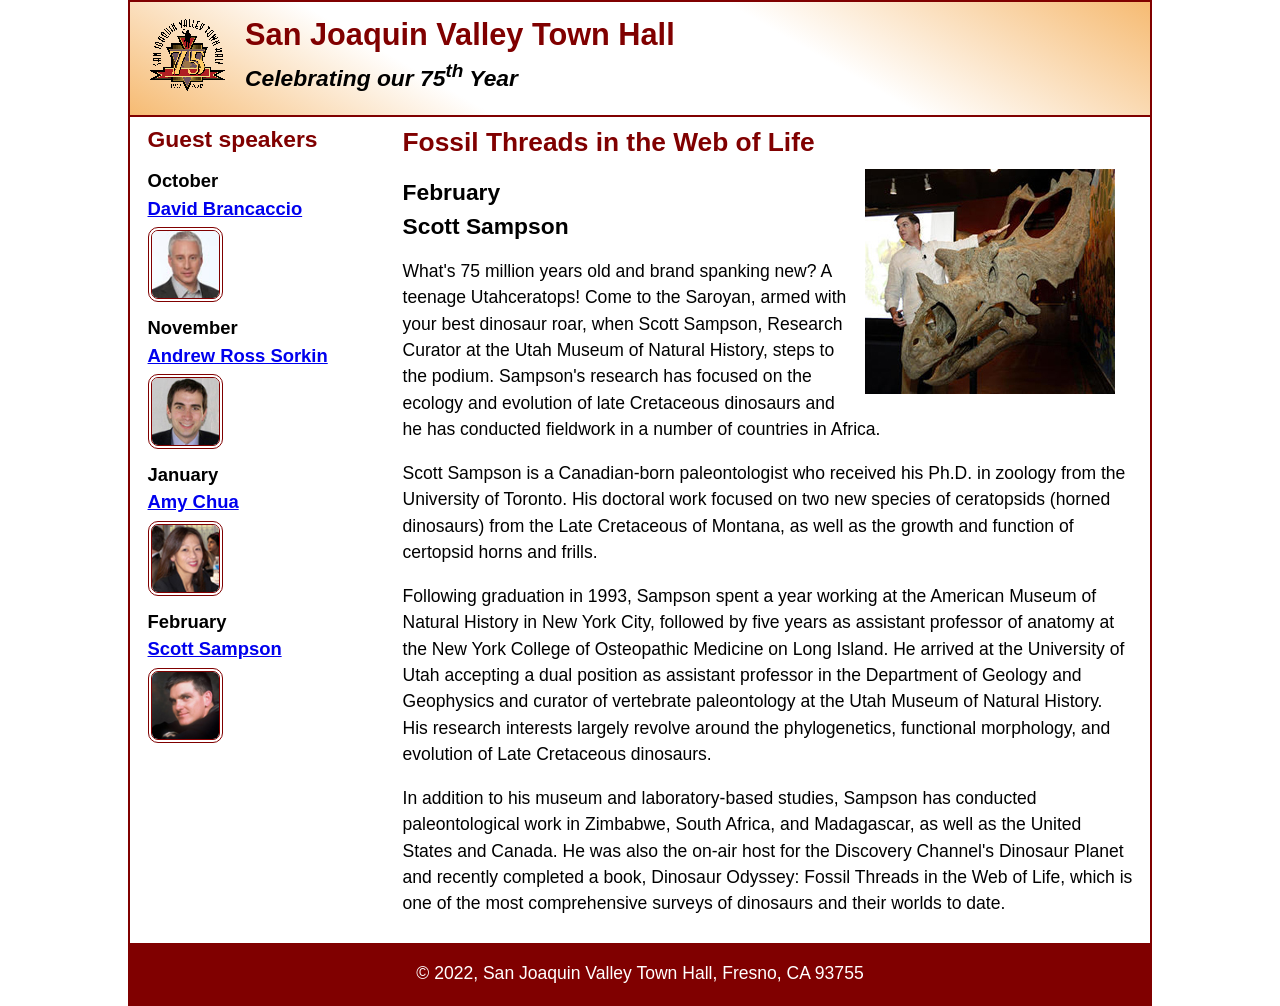
==== speakers/sampson.html @ c7839d66 "Add files via upload" ====
<!DOCTYPE html>
<html lang="en">

<head>
	<meta charset="utf-8">
	<title>San Joaquin Valley Town Hall</title>
	<meta name="viewport" content="width=device-width, initial-scale=1">
	<link rel="icon" href="../images/favicon.ico">
	<link rel="stylesheet" href="../styles/main.css">
</head>

<body>
	<header>
		<img src="../images/town_hall_logo.gif" alt="Town Hall logo">
		<h2>San Joaquin Valley Town Hall</h2>
		<h3>Celebrating our <span class="shadow">75<sup>th</sup></span> Year</h3>
	</header>
	<main>
		<aside>
			<h2>Guest speakers</h2>
			<h3>October<br><a href="../speakers/brancaccio.html">David Brancaccio</a></h3>
			<img src="../images/brancaccio75.jpg" alt="David Brancaccio photo">
			<h3>November<br><a href="../speakers/sorkin.html">Andrew Ross Sorkin</a></h3>
			<img src="../images/sorkin75.jpg" alt="Andrew Ross Sorkin photo">
			<h3>January<br><a href="../speakers/chua.html">Amy Chua</a></h3>
			<img src="../images/chua75.jpg" alt="Amy Chua photo">
			<h3>February<br><a href="../speakers/sampson.html">Scott Sampson</a></h3>
			<img src="../images/sampson75.jpg" alt="Scott Sampson photo">
		</aside>
		<section class="speaker">
			<h1>Fossil Threads in the Web of Life</h1>
			<article>
				<img src="../images/sampson_dinosaur.jpg" alt="Scott Sampson with dinosaur">
				<h2>February<br>Scott Sampson</h2>
				<p>What's 75 million years old and brand spanking new? A teenage Utahceratops! Come to the 
				   Saroyan, armed with your best dinosaur roar, when Scott Sampson, Research Curator at the 
				   Utah Museum of Natural History, steps to the podium. Sampson's research has focused on the 
				   ecology and evolution of late Cretaceous dinosaurs and he has conducted fieldwork in a number 
				   of countries in Africa.</p>
				<p>Scott Sampson is a Canadian-born paleontologist who received his Ph.D. in zoology from the 
				   University of Toronto. His doctoral work focused on two new species of ceratopsids (horned 
				   dinosaurs) from the Late Cretaceous of Montana, as well as the growth and function of certopsid 
				   horns and frills.</p>
				<p>Following graduation in 1993, Sampson spent a year working at the American Museum of Natural 
				   History in New York City, followed by five years as assistant professor of anatomy at the New 
				   York College of Osteopathic Medicine on Long Island. He arrived at the University of Utah 
				   accepting a dual position as assistant professor in the Department of Geology and Geophysics 
				   and curator of vertebrate paleontology at the Utah Museum of Natural History. His research 
				   interests largely revolve around the phylogenetics, functional morphology, and evolution of 
				   Late Cretaceous dinosaurs.</p>
				<p>In addition to his museum and laboratory-based studies, Sampson has conducted paleontological 
				   work in Zimbabwe, South Africa, and Madagascar, as well as the United States and Canada. He was 
				   also the on-air host for the Discovery Channel's Dinosaur Planet and recently completed a book, 
				   Dinosaur Odyssey: Fossil Threads in the Web of Life, which is one of the most 
				   comprehensive surveys of dinosaurs and their worlds to date.</p>
			</article>
		</section>
	</main>
	<footer>
		<p>&copy; 2022, San Joaquin Valley Town Hall, Fresno, CA 93755</p>
	</footer>
</body>
</html>
---- styles/main.css ----
/* custom property */
:root {
	--accent-color: #800000;  /* could also be coded #800 */
	--gradient-color: #f6bb73;
}

/* reset */
* {
	margin: 0;
	padding: 0;
	box-sizing: border-box;
}

/* default styles */
body {
	font-family: Arial, Helvetica, sans-serif;
    font-size: calc(15px + .2vw);
	width: min(80%, 1024px);
	line-height: 1.5;
	margin: auto;
	border: 2px solid var(--accent-color);
}
h1, h2, h3, p, ul {
	padding: .25em 0;
}
a:hover, a:focus{
	font-style: italic;
	color: var(--accent-color);
}
h1 {
	font-size: 150%;
}
h2 {
	font-size: 130%;
	color: var(--accent-color);
}
h3 {
	font-size: 105%;
}
ul {
	margin-left: 2em;
}

/* the styles for the header */
header {
	line-height: 1.2;
	border-bottom: 2px solid var(--accent-color);
	background-image: linear-gradient(
	    30deg, var(--gradient-color) 0%, white 30%, white 65%, var(--gradient-color) 100%);
	& h2 {
		font-size: 175%;
		padding: .5em 0 0 0;
	}
	& h3 {
		font-size: 130%;
		font-style: italic;
		padding-bottom: 1em;
	}
	& img {
		width: clamp(40px, 15%, 80px);
		float: left;
		margin: .75em 1em;
	}
}

/* the styles for the main content */
main {
	display: flex;
	clear: left;
	padding: 0 1em 1em;
	& blockquote {
		font-style: italic;
		padding-left: 1em;
	}
	& h3 + img { /* speaker images */
		width: clamp(40px, 50%, 75px);
		border: 4px double var(--accent-color);
		border-radius: 10px;
	}
}

/* the styles for the section */
section {
	flex-basis: 75%;
	padding-left: .5em;
	& img {
		width: clamp(100px, 50%, 250px);
		float: right;
		margin: 0 1em .25em;
	}
}

/* the styles for the aside */
aside {
	flex-basis: 25%;
	padding-right: .5em;
}

/* the styles for the footer */
footer {
	background-color: var(--accent-color);
	& p {
		text-align: center;
		color: white;
		padding: 1em 0;
	}
}

/* CSS class */
.featured {
	border-top: 2px solid var(--accent-color);
	border-bottom: 2px solid var(--accent-color);
	padding: .5em 0 1em;
}
.speaker {
	& h1 {
		color: var(--accent-color);
	}
	& h2 {
		color: black;
	}
	& p {
		padding: .5em 0; 
	}	
}
.large {
	font-size: 125%;
}
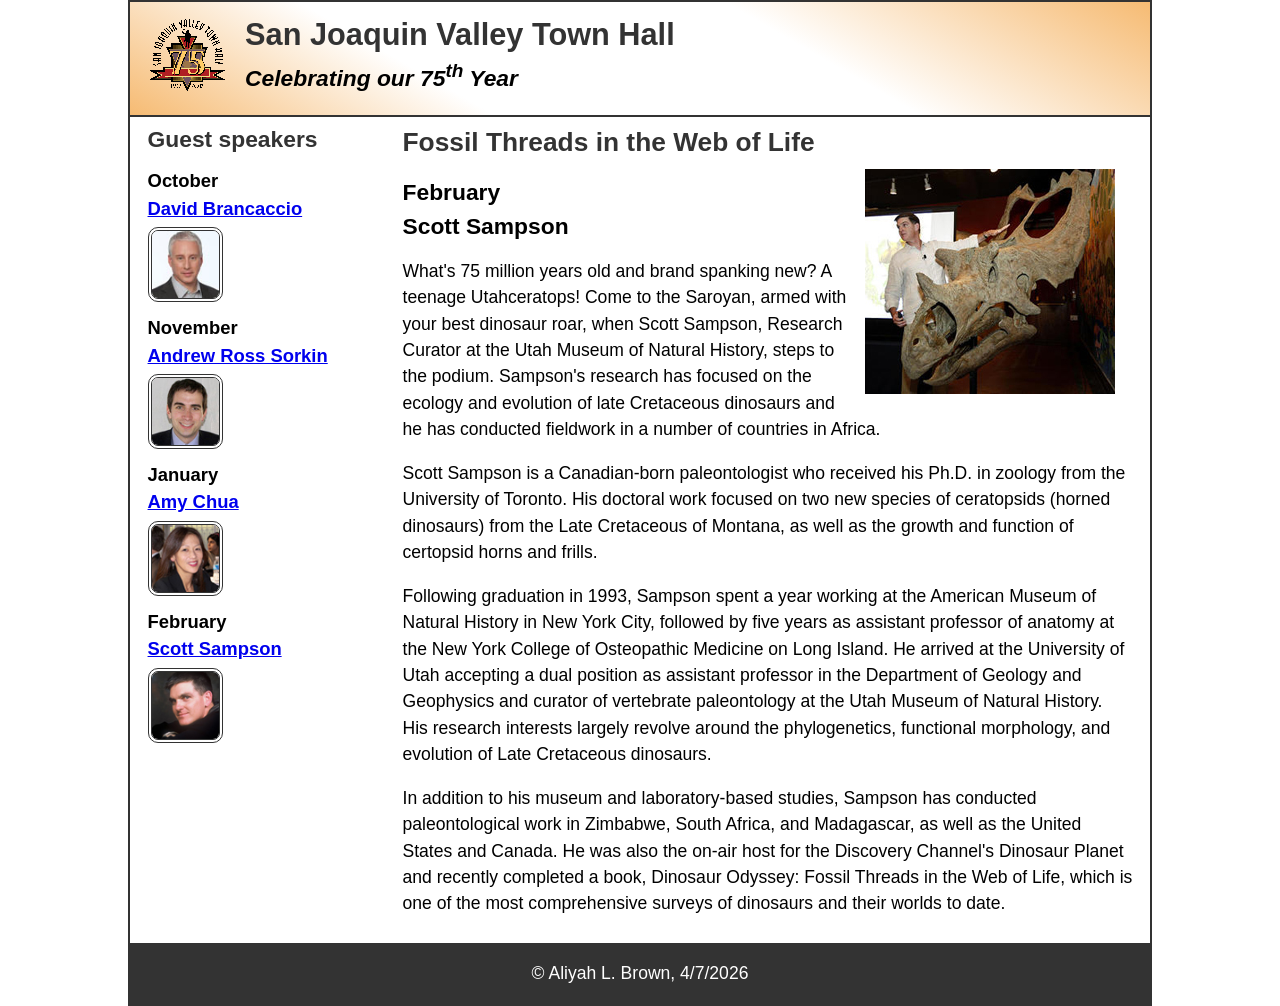
==== commit 006df4e7: "Update sampson.html" ====
--- a/speakers/sampson.html
+++ b/speakers/sampson.html
@@ -57,7 +57,7 @@
 		</section>
 	</main>
 	<footer>
-		<p>&copy; 2022, San Joaquin Valley Town Hall, Fresno, CA 93755</p>
+		<p>&copy; Aliyah L. Brown, 4/7/2026</p>
 	</footer>
 </body>
 </html>
--- a/styles/main.css
+++ b/styles/main.css
@@ -1,6 +1,9 @@
 /* custom property */
 :root {
-	--accent-color: #800000;  /* could also be coded #800 */
+	--light-color: #ffffff;
+	--mid-color: #FAEBD7;
+	--dark-color: #000000;
+	--accent-color: #333333;
 	--gradient-color: #f6bb73;
 }
 
@@ -37,9 +40,6 @@
 h3 {
 	font-size: 105%;
 }
-ul {
-	margin-left: 2em;
-}
 
 /* the styles for the header */
 header {
@@ -61,6 +61,72 @@
 		float: left;
 		margin: .75em 1em;
 	}
+}
+.navbar {
+	background-color: var(--accent-color);
+}
+.navbar ul {
+	margin: 0;
+	padding: 0;
+	list-style: none;
+}
+
+.navbar a {
+	display: block;
+	padding: 1em;
+	text-decoration: none;
+	color: var(--light-color);
+	margin: 0 1px 2px;
+}
+
+.navbar a:hover,
+.navbar a:focus,
+.navbar a.current {
+	background-color: var(--mid-color);
+	color: var(--dark-color);
+}
+
+.menu {
+	display: flex;
+	flex-wrap: wrap;
+}
+
+.menu li {
+    flex: 1;          
+    text-align: center;
+}
+
+.menu li:has(.submenu) {
+    position: relative;
+}
+
+.submenu {
+	position: absolute;
+	left: 0;
+	right: 0;
+	background-color: var(--accent-color);
+	display: none; 
+}
+
+.menu li:hover .submenu {
+	display: block;
+}
+
+.submenu li a {
+	color: var(--dark-color);
+	margin: 0 2px 2px;
+}
+
+.menu li a small {
+	margin-left: 5px;
+}
+
+.menu > li:first-child a { margin-left: 0; }
+.menu > li:last-child a { margin-right: 0; }
+
+ul {
+	margin-left: 2em;
+	list-style-type: circle;
 }
 
 /* the styles for the main content */
@@ -112,6 +178,7 @@
 	border-bottom: 2px solid var(--accent-color);
 	padding: .5em 0 1em;
 }
+
 .speaker {
 	& h1 {
 		color: var(--accent-color);
@@ -125,4 +192,4 @@
 }
 .large {
 	font-size: 125%;
-}+}
